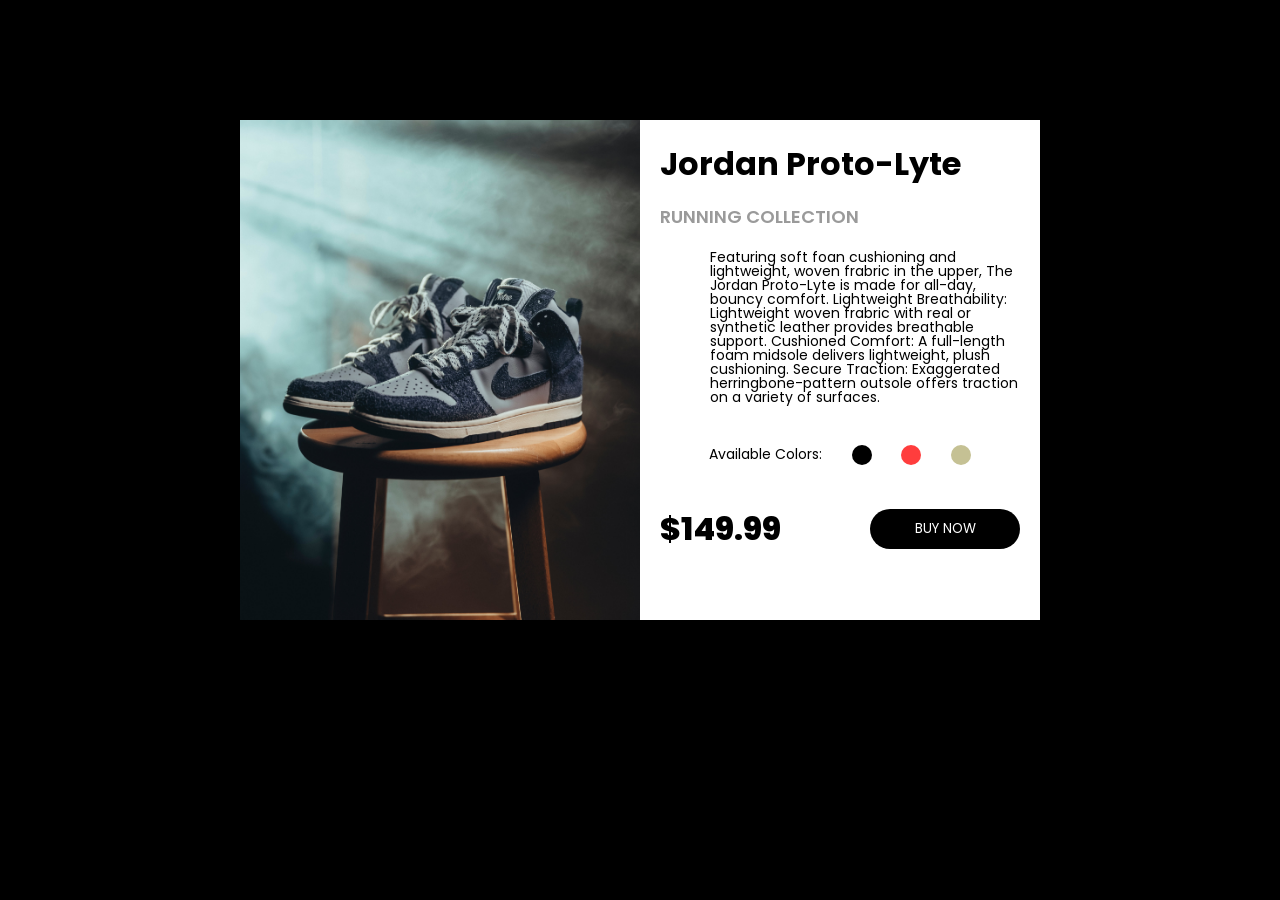
==== index.html @ 608c707e "Update index.html" ====
<!DOCTYPE html>
<html lang="en">
  <head>
    <meta charset="UTF-8" />
    <meta http-equiv="X-UA-Compatible" content="IE=edge" />
    <meta name="viewport" content="width=device-width, initial-scale=1.0" />
    <title>Product card demo</title>

    <link rel="stylesheet" href="style.css" />
  </head>
  <body>
    <div class="product-card">
      <div class="left-img-col">
        <img src="/assets/nike-jordan.jpg" alt="an image of nike jordan" />
      </div>
      <div class="right-info-col">
        <h3>Jordan Proto-Lyte</h3>
        <h5>RUNNING COLLECTION</h5>
        <p>
          Featuring soft foan cushioning and lightweight, woven frabric in the
          upper, The Jordan Proto-Lyte is made for all-day, bouncy comfort.
          Lightweight Breathability: Lightweight woven frabric with real or
          synthetic leather provides breathable support. Cushioned Comfort: A
          full-length foam midsole delivers lightweight, plush cushioning.
          Secure Traction: Exaggerated herringbone-pattern outsole offers
          traction on a variety of surfaces.
        </p>

        <div class="available-colors">
          <span>Available Colors: </span>
          <span class="black-color-container"></span>
          <span class="red-color-container"></span>
          <span class="white-color-container"></span>
        </div>

        <div class="price">
          <h4>$149.99</h4>
          <button class="buy-btn">BUY NOW</button>
        </div>
      </div>
    </div>
  </body>
</html>
---- style.css ----
@import url('https://fonts.googleapis.com/css2?family=Poppins:ital,wght@0,100;0,200;0,300;0,400;0,500;0,600;0,700;0,800;0,900;1,100;1,200;1,300;1,400;1,500;1,600;1,700;1,800;1,900&display=swap');

* {
  margin: 0;
  padding: 0;
  box-sizing: border-box;
  font-family: "Poppins";

  /* setting up color variables */
  --bg-primary: #000000;
  --bg-card: #ffffff;
  --font-secondary: #9a9a9a;
  --red: #ff3d3d;
  --beige: #c5c194;
}

body {
  background: var(--bg-primary);

  /* horizontally center child (product-card) */
  display: flex;
  justify-content: center;
  align-items: center;
}

.product-card {
  /* set flex for children */
  display: flex;
  /* seperate from top of the screen by 120px */
  margin-top: 120px;

  /* given height and width for the card */
  height: 500px;
  width: 800px;

  background: var(--bg-card);
}

.left-img-col {
  /* making sure that the children both are 50% of the container */
  width: 50%;
}

.left-img-col img {
  /* having the image fill the space it was given */
  height: 100%;
  width: 100%;

  object-fit: cover;
}

.right-info-col {
  /* making sure that the children both are 50% of the container */
  width: 50%;
  padding: 20px;
}

.right-info-col h3 {
  margin-bottom: 15px;

  font-size: 32px;
  font-weight: 700;
}

.right-info-col h5 {
  margin-bottom: 20px;

  color: var(--font-secondary);
  font-size: 18px;
  font-weight: 600;
}

.right-info-col p {
  padding-left: 50px;
  margin-bottom: 20px;

  /* assuming line-height to match picture */
  line-height: 1;
  font-size: 14px;
}

.right-info-col .available-colors {
  padding: 20px;
  margin-bottom: 20px;

  display: flex;
  justify-content: space-evenly;
  align-items: center;
}

.right-info-col .available-colors span {
  font-size: 14px;
}

.black-color-container {
  height: 20px;
  width: 20px;
  border-radius: 50%;

  background: var(--bg-primary);
}

.red-color-container {
  height: 20px;
  width: 20px;
  border-radius: 50%;

  background: var(--red);
}

.white-color-container {
  height: 20px;
  width: 20px;
  border-radius: 50%;

  background: var(--beige);
}

.right-info-col .price {
  display: flex;
  justify-content: space-between;
  align-items: center;
  margin-bottom: 20px;
}

.right-info-col .price h4 {
  font-size: 32px;
  font-weight: 800;
}

.right-info-col .price .buy-btn{
  height: 40px;
  width: 150px;
  border-radius: 20px;
  border: none;

  color: var(--bg-card);
  background: var(--bg-primary);
}
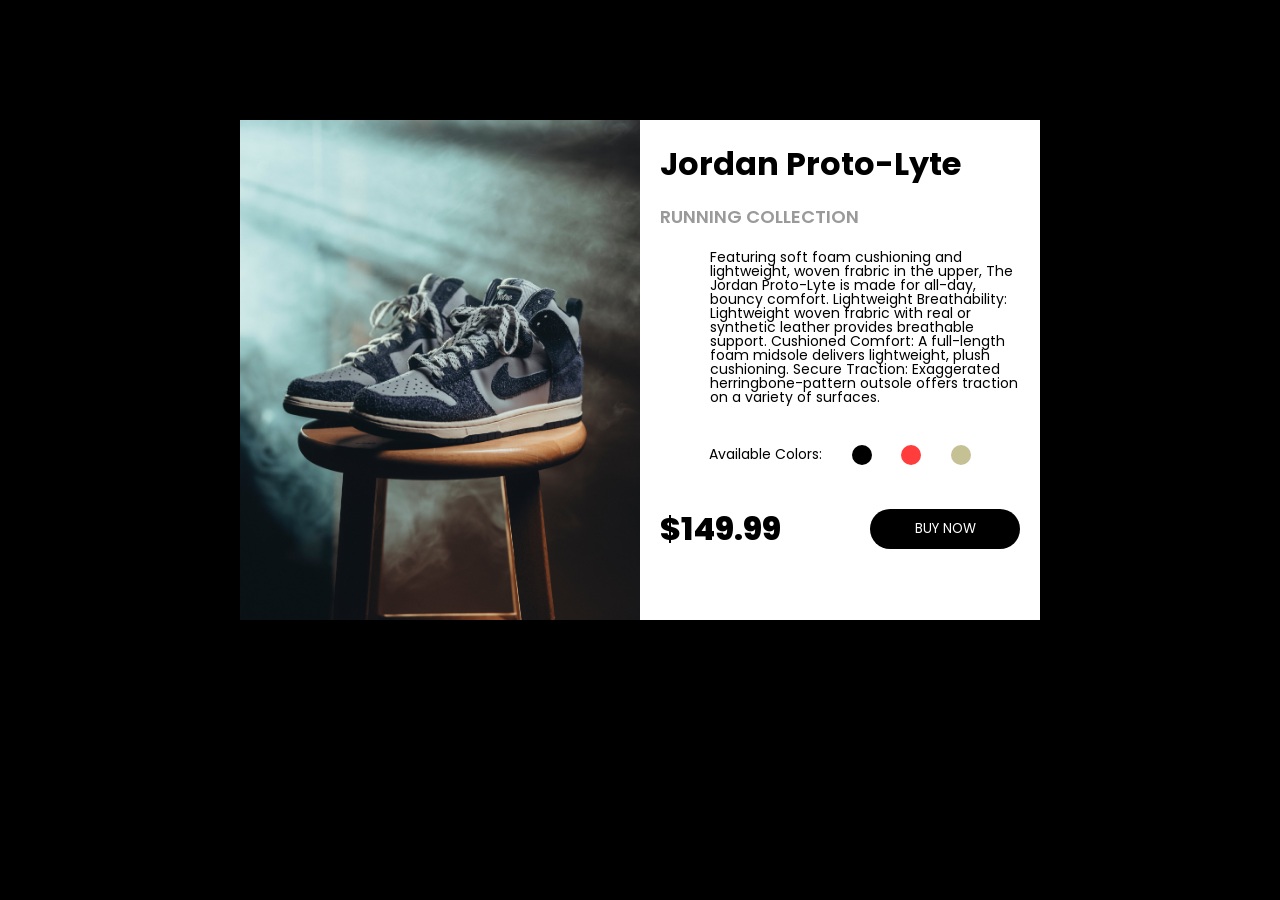
==== commit 2c1ca026: "Update index.html" ====
--- a/index.html
+++ b/index.html
@@ -11,13 +11,13 @@
   <body>
     <div class="product-card">
       <div class="left-img-col">
-        <img src="/assets/nike-jordan.jpg" alt="an image of nike jordan" />
+        <img src="nike-jordan.jpg" alt="an image of nike jordan" />
       </div>
       <div class="right-info-col">
         <h3>Jordan Proto-Lyte</h3>
         <h5>RUNNING COLLECTION</h5>
         <p>
-          Featuring soft foan cushioning and lightweight, woven frabric in the
+          Featuring soft foam cushioning and lightweight, woven frabric in the
           upper, The Jordan Proto-Lyte is made for all-day, bouncy comfort.
           Lightweight Breathability: Lightweight woven frabric with real or
           synthetic leather provides breathable support. Cushioned Comfort: A
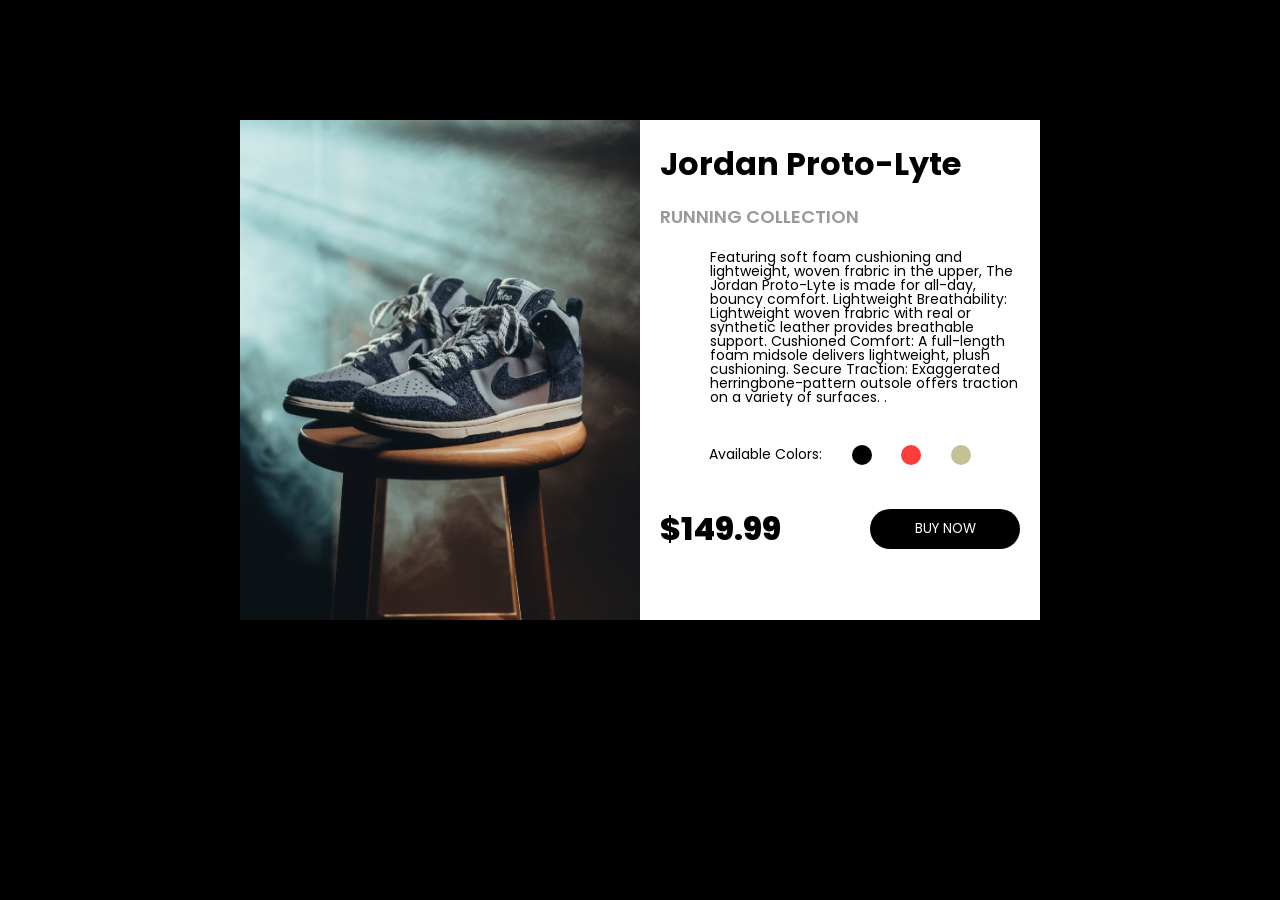
==== commit c723524e: "Merge branch 'main' of https://github.com/tx55/CS1-3150-InClass-1" ====
--- a/index.html
+++ b/index.html
@@ -23,7 +23,7 @@
           synthetic leather provides breathable support. Cushioned Comfort: A
           full-length foam midsole delivers lightweight, plush cushioning.
           Secure Traction: Exaggerated herringbone-pattern outsole offers
-          traction on a variety of surfaces.
+          traction on a variety of surfaces. .
         </p>
 
         <div class="available-colors">
--- a/style.css
+++ b/style.css
@@ -83,6 +83,7 @@
   padding: 20px;
   margin-bottom: 20px;
 
+  /*   alines children into a row */
   display: flex;
   justify-content: space-evenly;
   align-items: center;
@@ -95,6 +96,7 @@
 .black-color-container {
   height: 20px;
   width: 20px;
+  /*   creates a cirlce */
   border-radius: 50%;
 
   background: var(--bg-primary);
@@ -103,6 +105,7 @@
 .red-color-container {
   height: 20px;
   width: 20px;
+  /*   creates a cirlce */
   border-radius: 50%;
 
   background: var(--red);
@@ -111,6 +114,7 @@
 .white-color-container {
   height: 20px;
   width: 20px;
+  /*   creates a cirlce */
   border-radius: 50%;
 
   background: var(--beige);
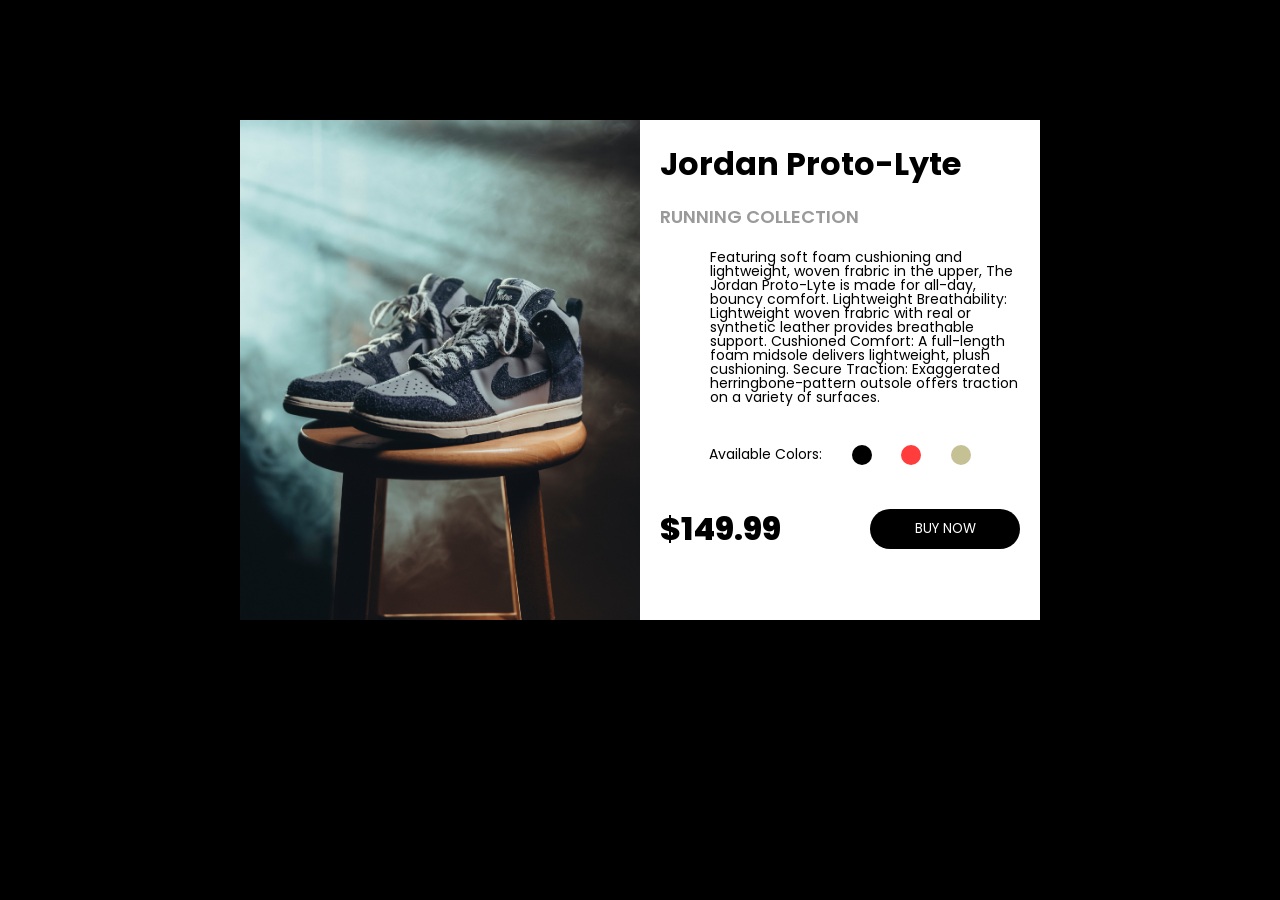
==== commit 19a4d785: "Update index.html" ====
--- a/index.html
+++ b/index.html
@@ -23,7 +23,7 @@
           synthetic leather provides breathable support. Cushioned Comfort: A
           full-length foam midsole delivers lightweight, plush cushioning.
           Secure Traction: Exaggerated herringbone-pattern outsole offers
-          traction on a variety of surfaces. .
+          traction on a variety of surfaces.
         </p>
 
         <div class="available-colors">
